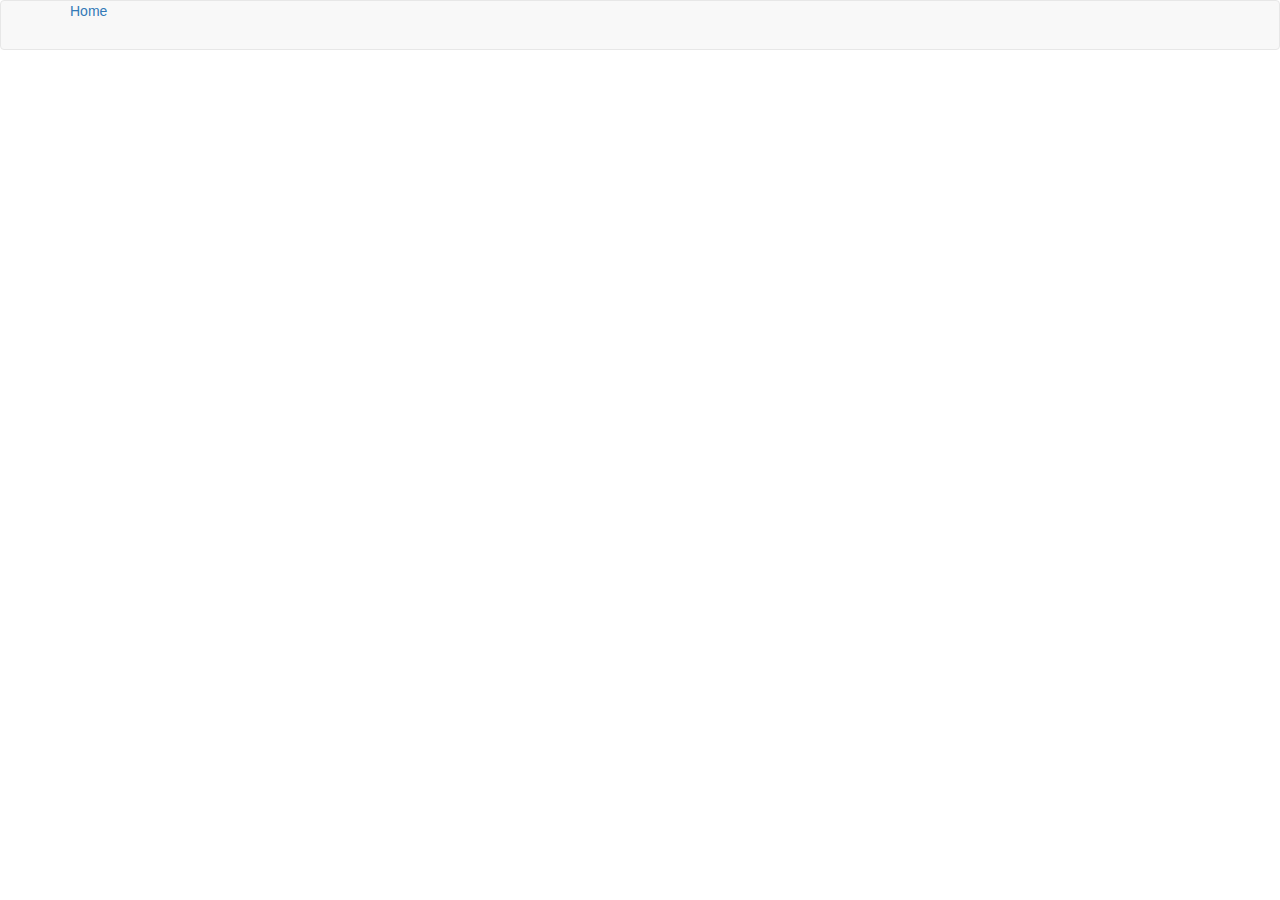
==== showcase/landing-pages/app-landing-page/index.html @ c59ffe9f "Hover + new landing page." ====
<!DOCTYPE html>
<html lang="en">

<head>
	<meta charset="UTF-8">
	<meta name="viewport" content="width=device-width, initial-scale=1.0">
	<meta http-equiv="X-UA-Compatible" content="ie=edge">
	<title>App Landing Page</title>
	<link rel="stylesheet" href="https://maxcdn.bootstrapcdn.com/bootstrap/3.3.7/css/bootstrap.min.css">
	<link rel="stylesheet" href="https://maxcdn.bootstrapcdn.com/font-awesome/4.7.0/css/font-awesome.min.css">
	<link href="https://fonts.googleapis.com/css?family=Lato:300" rel="stylesheet">
	<link rel="stylesheet" href="css/style.css">
</head>

<body>
	<nav class="navbar navbar-default">
		<div class="container">
			<div class="navbar-header">
				<a href="#">Home</a>
			</div>
		</div>
	</nav>

	<section id="header">

	</section>

	<section id="stats">

	</section>

	<section id="responsivnes">

	</section>

	<section id="showcase">

	</section>

	<section id="contact">
		
	</section>
</body>

</html>
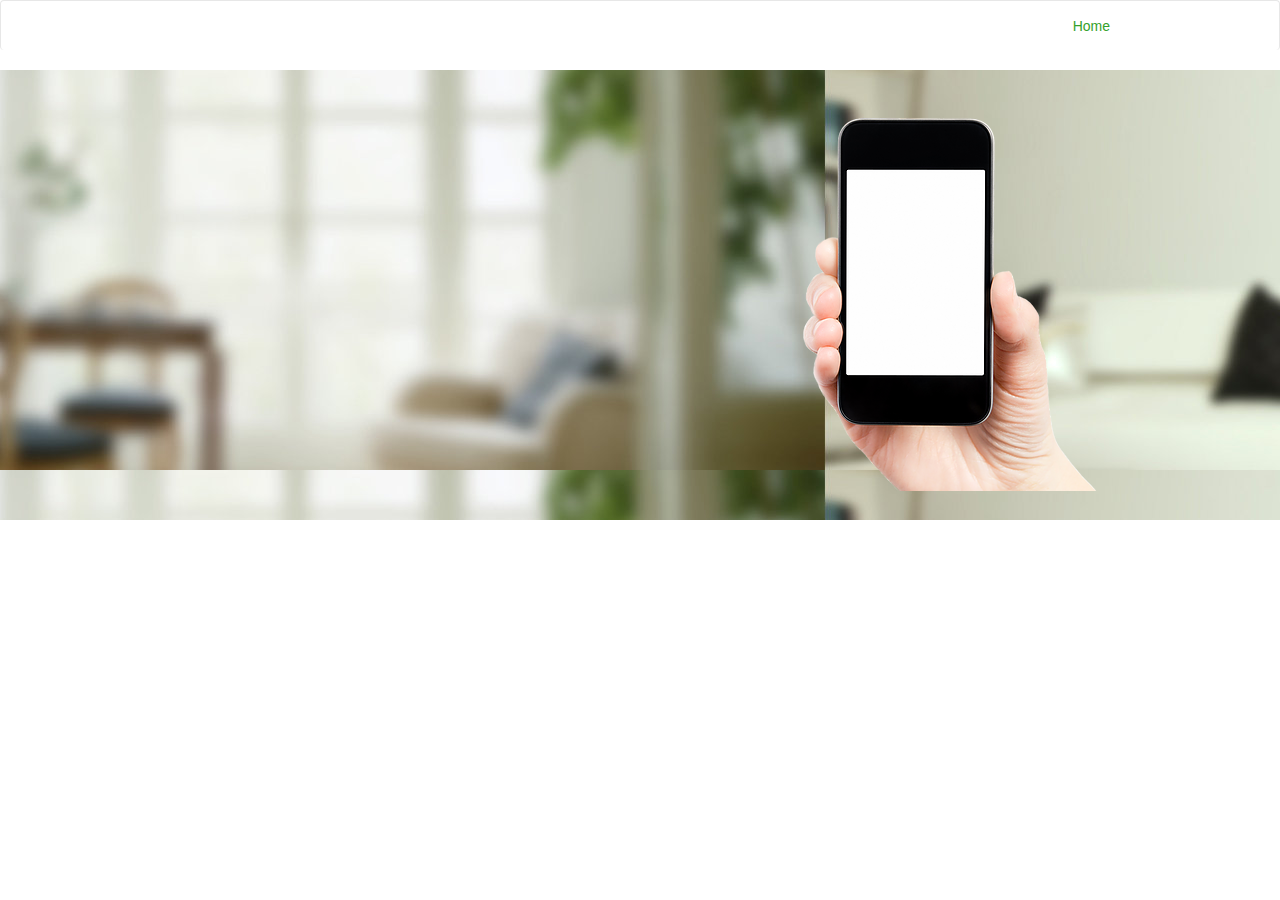
==== commit 958908b7: "Added header." ====
--- a/showcase/landing-pages/app-landing-page/index.html
+++ b/showcase/landing-pages/app-landing-page/index.html
@@ -22,7 +22,18 @@
 	</nav>
 
 	<section id="header">
+		<div class="container-fluid">
+			<div class="row">
+				<div class="col-lg-6 col-md-6 col-sm-6 left">
 
+				</div>
+				<div class="col-lg-6 col-md-6 col-sm-6 right">
+					<div class="image">
+						
+					</div>
+				</div>
+			</div>
+		</div>
 	</section>
 
 	<section id="stats">
@@ -38,7 +49,7 @@
 	</section>
 
 	<section id="contact">
-		
+
 	</section>
 </body>
 
--- a/showcase/landing-pages/app-landing-page/css/style.css
+++ b/showcase/landing-pages/app-landing-page/css/style.css
@@ -0,0 +1,31 @@
+body {
+	padding: 0;
+	margin: 0;
+}
+
+/* Menu */
+.navbar {
+	padding-top: 15px;
+	background: #fff;
+	border-bottom: 0px;
+}
+.navbar-header {
+	float: right;
+	padding-right: 100px;
+	text-align: right;
+	width: auto;
+}
+.navbar a {
+	text-decoration: none;
+	color: rgb(53, 161, 43);
+}
+
+/* Header */
+#header {
+	height: 50vh;
+	background: url('../img/header.jpg');
+}
+#header .image {
+	height: 50vh;
+	background: url('../img/mobile-phone.png') no-repeat center;
+}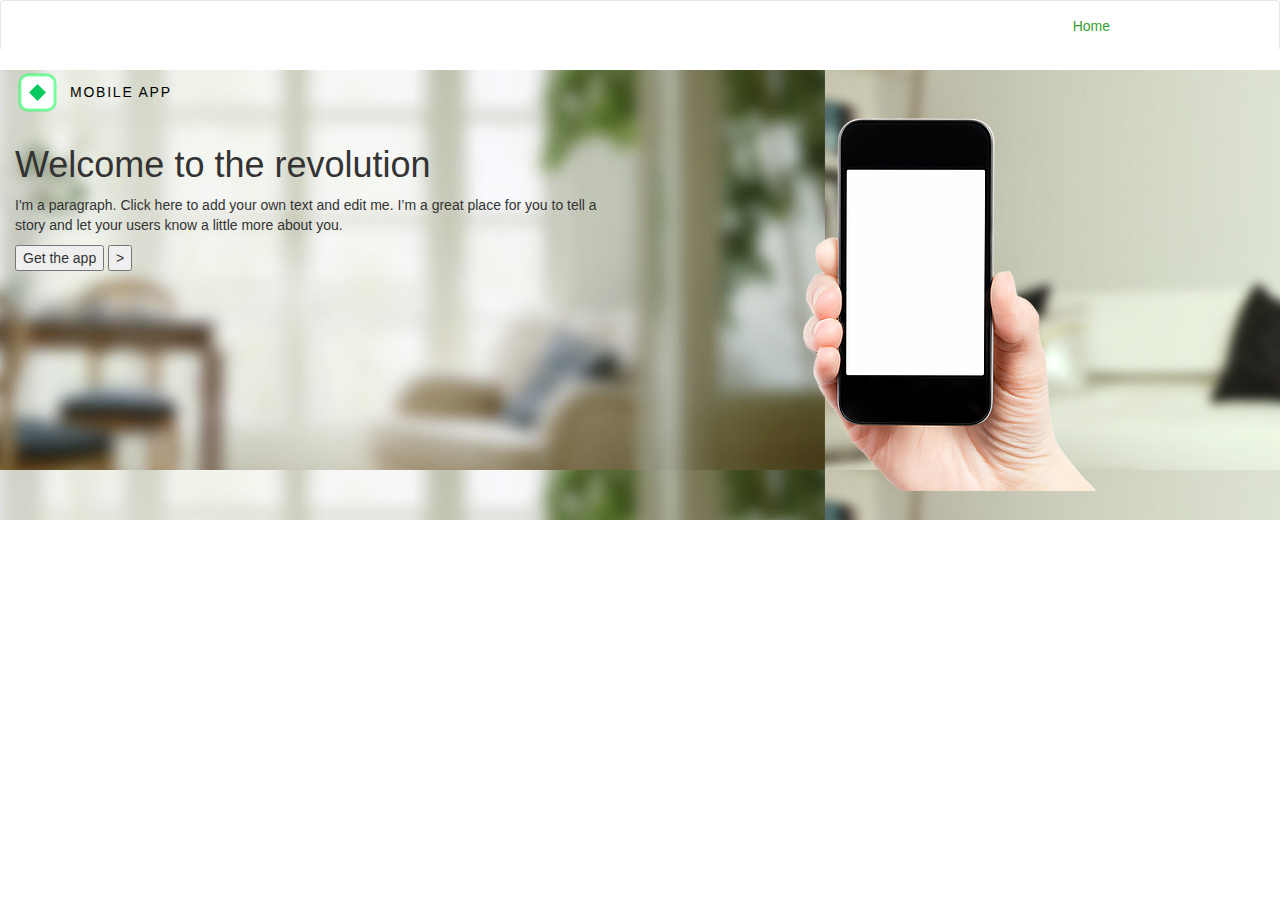
==== commit 6c00a412: "Added logo." ====
--- a/showcase/landing-pages/app-landing-page/index.html
+++ b/showcase/landing-pages/app-landing-page/index.html
@@ -25,11 +25,22 @@
 		<div class="container-fluid">
 			<div class="row">
 				<div class="col-lg-6 col-md-6 col-sm-6 left">
-
+					<div class="logo">
+						<svg width="180" height="50">
+							<rect id="rect-outer" x="5" y="5" rx="8" ry="8" width="35" height="35" />
+							<rect id="rect-inner" x="16.5" y="16.5" width="12" height="12" transform="rotate(45 22.5 22.5)" />
+							<text x="55" y="27" textLength="100">Mobile App</text>
+						</svg>
+					</div>
+					<h1>Welcome to the revolution</h1>
+					<p>I'm a paragraph. Click here to add your own text and edit me. I’m a great place for you to tell a story and let your
+						users know a little more about you.​</p>
+					<button>Get the app</button>
+					<button>></button>
 				</div>
 				<div class="col-lg-6 col-md-6 col-sm-6 right">
 					<div class="image">
-						
+
 					</div>
 				</div>
 			</div>
--- a/showcase/landing-pages/app-landing-page/css/style.css
+++ b/showcase/landing-pages/app-landing-page/css/style.css
@@ -28,4 +28,17 @@
 #header .image {
 	height: 50vh;
 	background: url('../img/mobile-phone.png') no-repeat center;
+}
+#header svg #rect-outer {
+	fill:rgb(255,255,255);
+	stroke-width:3;
+	stroke:rgba(0, 255, 76, 0.5);
+}
+#header svg #rect-inner {
+	fill:rgb(10, 202, 96);
+}
+#header svg text {
+	font-size: 14px;
+	text-transform: uppercase;
+	letter-spacing: 5%;
 }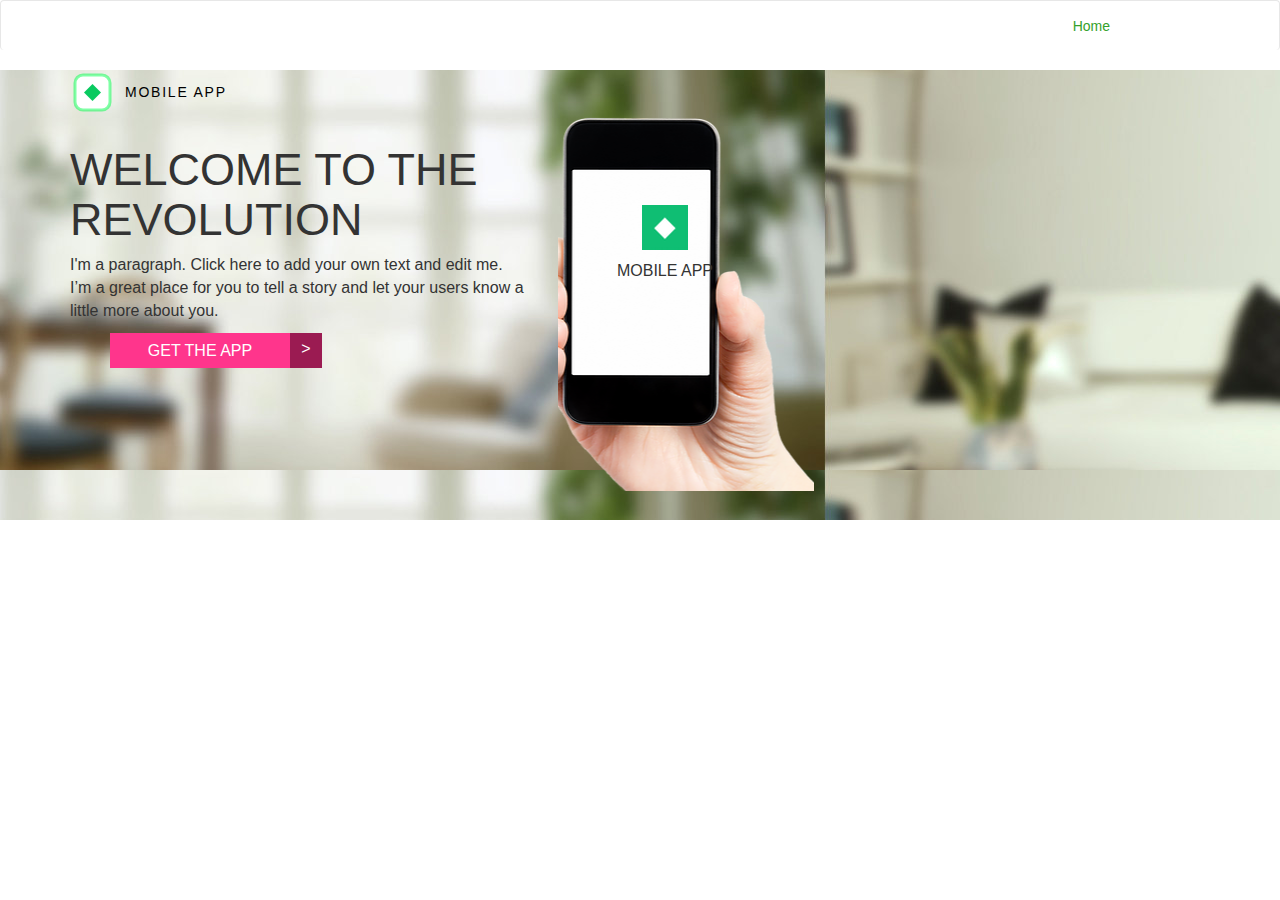
==== commit f8ec39ae: "Added button to header and app content." ====
--- a/showcase/landing-pages/app-landing-page/index.html
+++ b/showcase/landing-pages/app-landing-page/index.html
@@ -22,9 +22,9 @@
 	</nav>
 
 	<section id="header">
-		<div class="container-fluid">
+		<div class="container">
 			<div class="row">
-				<div class="col-lg-6 col-md-6 col-sm-6 left">
+				<div class="col-lg-5 col-md-5 col-sm-5 left">
 					<div class="logo">
 						<svg width="180" height="50">
 							<rect id="rect-outer" x="5" y="5" rx="8" ry="8" width="35" height="35" />
@@ -35,12 +35,21 @@
 					<h1>Welcome to the revolution</h1>
 					<p>I'm a paragraph. Click here to add your own text and edit me. I’m a great place for you to tell a story and let your
 						users know a little more about you.​</p>
-					<button>Get the app</button>
-					<button>></button>
+
+					<ul>
+						<li>
+							<a href="#">Get the app</a>
+						</li>
+						<li>
+							<a>></a>
+						</li>
+					</ul>
 				</div>
-				<div class="col-lg-6 col-md-6 col-sm-6 right">
+				<div class="col-lg-7 col-md-7 col-sm-7 right">
 					<div class="image">
-
+						<div class="app-content">
+							<p>Mobile app</p>
+						</div>
 					</div>
 				</div>
 			</div>
--- a/showcase/landing-pages/app-landing-page/css/style.css
+++ b/showcase/landing-pages/app-landing-page/css/style.css
@@ -25,10 +25,6 @@
 	height: 50vh;
 	background: url('../img/header.jpg');
 }
-#header .image {
-	height: 50vh;
-	background: url('../img/mobile-phone.png') no-repeat center;
-}
 #header svg #rect-outer {
 	fill:rgb(255,255,255);
 	stroke-width:3;
@@ -41,4 +37,61 @@
 	font-size: 14px;
 	text-transform: uppercase;
 	letter-spacing: 5%;
+}
+#header h1 {
+	text-transform: uppercase;
+	font-size: 45px;
+}
+#header p {
+	font-size: 16px;
+}
+#header ul li {
+	float: left;
+	text-decoration: none;
+	list-style-type: none;
+	text-transform: uppercase;
+	text-align: center;
+}
+#header ul li a {
+	font-size: 16px;
+	color: #fff;
+}
+#header ul li:nth-child(1) {
+	background-color: #ff358c;
+	width: 180px;
+	height: 35px;
+	padding-top: 7px;
+}
+#header ul li:nth-child(1):hover {
+	background-color: #9b1b52;
+	cursor: pointer;
+}
+#header ul li a:hover {
+	text-decoration: none;
+}
+#header ul li:nth-child(2) {
+	background-color: #9b1b52;
+	display: block;
+	width: 32px;
+	height: 35px;
+	padding-top: 5px;
+}
+#header ul li:nth-child(2):hover {
+	background-color: #6b1138;
+	cursor: pointer;
+}
+#header .right .image {
+	height: 50vh;
+	width: 20vw;
+	background: url('../img/mobile-phone.png') no-repeat center;
+}
+#header .app-content {
+	height: 35vh;
+	width: 215px;
+	background: url('../img/icon.png') no-repeat center;
+}
+#header .app-content p {
+	text-transform: uppercase;
+	text-align: center;
+	padding-top: 190px;
 }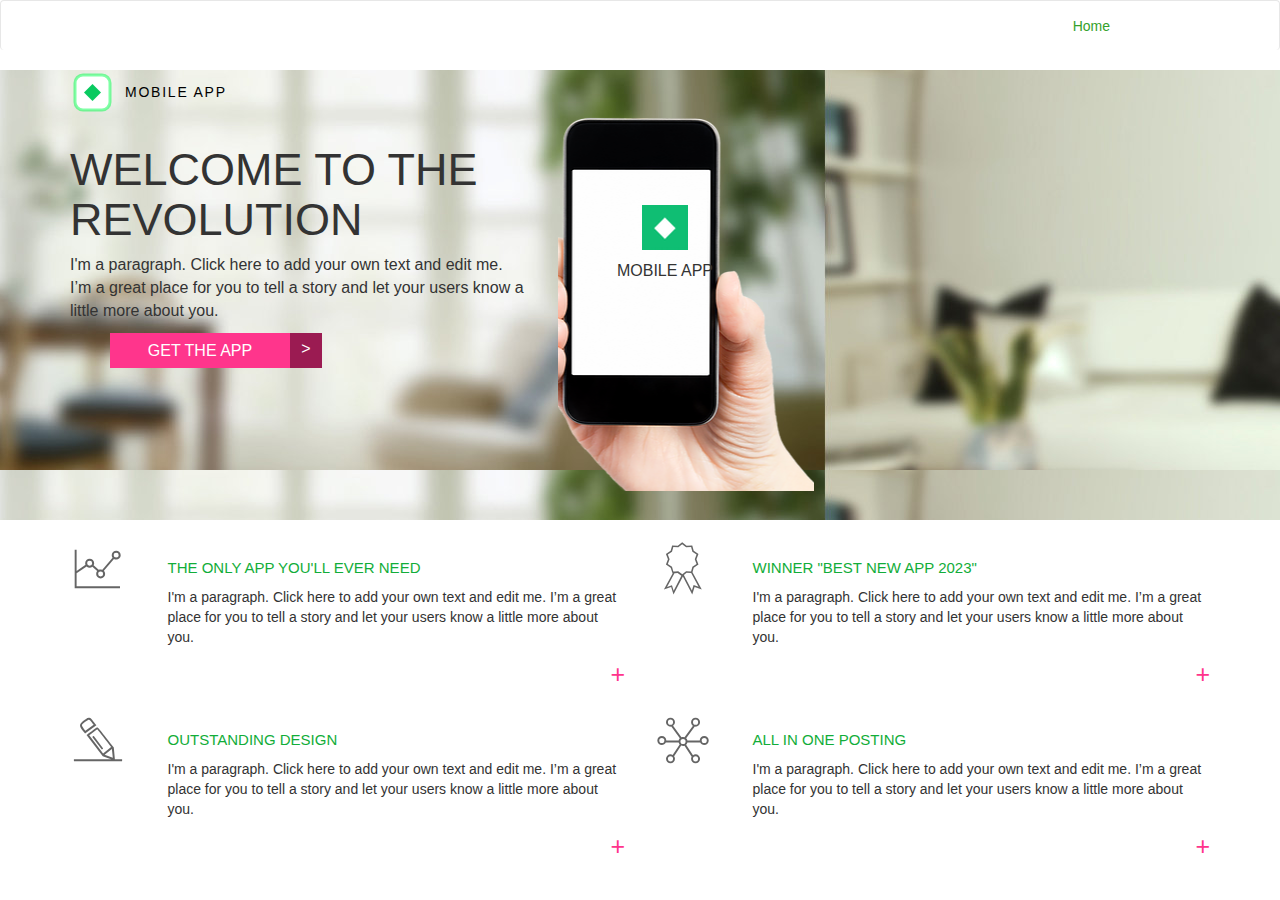
==== commit 7688441a: "Added facts section." ====
--- a/showcase/landing-pages/app-landing-page/index.html
+++ b/showcase/landing-pages/app-landing-page/index.html
@@ -56,8 +56,49 @@
 		</div>
 	</section>
 
-	<section id="stats">
-
+	<section id="facts">
+		<div class="container">
+			<div class="row">
+				<div class="col-lg-1 col-md-1 col-sm-1">
+					<img src="img/icons/growth.svg" alt="">
+				</div>
+				<div class="col-lg-5 col-md-5 col-sm-5">
+					<h1>The only app you'll ever need</h1>
+					<p>I'm a paragraph. Click here to add your own text and edit me. I’m a great place for you to tell a story and let your
+						users know a little more about you.</p>
+					<a href="#">&plus;</a>
+				</div>
+				<div class="col-lg-1 col-md-1 col-sm-1">
+					<img src="img/icons/award.svg" alt="">
+				</div>
+				<div class="col-lg-5 col-md-5 col-sm-5">
+					<h1>Winner "Best new app 2023"</h1>
+					<p>I'm a paragraph. Click here to add your own text and edit me. I’m a great place for you to tell a story and let your
+						users know a little more about you.</p>
+					<a href="#">&plus;</a>
+				</div>
+			</div>
+			<div class="row">
+				<div class="col-lg-1 col-md-1 col-sm-1">
+					<img src="img/icons/pencil.svg" alt="">
+				</div>
+				<div class="col-lg-5 col-md-5 col-sm-5">
+					<h1>Outstanding design</h1>
+					<p>I'm a paragraph. Click here to add your own text and edit me. I’m a great place for you to tell a story and let your
+						users know a little more about you.</p>
+					<a href="#">&plus;</a>
+				</div>
+				<div class="col-lg-1 col-md-1 col-sm-1">
+					<img src="img/icons/network.svg" alt="">
+				</div>
+				<div class="col-lg-5 col-md-5 col-sm-5">
+					<h1>All in one posting</h1>
+					<p>I'm a paragraph. Click here to add your own text and edit me. I’m a great place for you to tell a story and let your
+						users know a little more about you.</p>
+					<a href="#">&plus;</a>
+				</div>
+			</div>
+		</div>
 	</section>
 
 	<section id="responsivnes">
--- a/showcase/landing-pages/app-landing-page/css/style.css
+++ b/showcase/landing-pages/app-landing-page/css/style.css
@@ -94,4 +94,25 @@
 	text-transform: uppercase;
 	text-align: center;
 	padding-top: 190px;
+}
+
+/* Facts */
+#facts .row {
+	padding-top: 20px;
+}
+#facts img {
+	opacity: 0.6;
+	width: 55px;
+	height: 55px;
+	float: left;
+}
+#facts h1 {
+	text-transform: uppercase;
+	font-size: 15px;
+	color: rgb(18, 173, 57);
+}
+#facts a {
+	font-size: 25px;
+	color: #ff358c;
+	float: right;
 }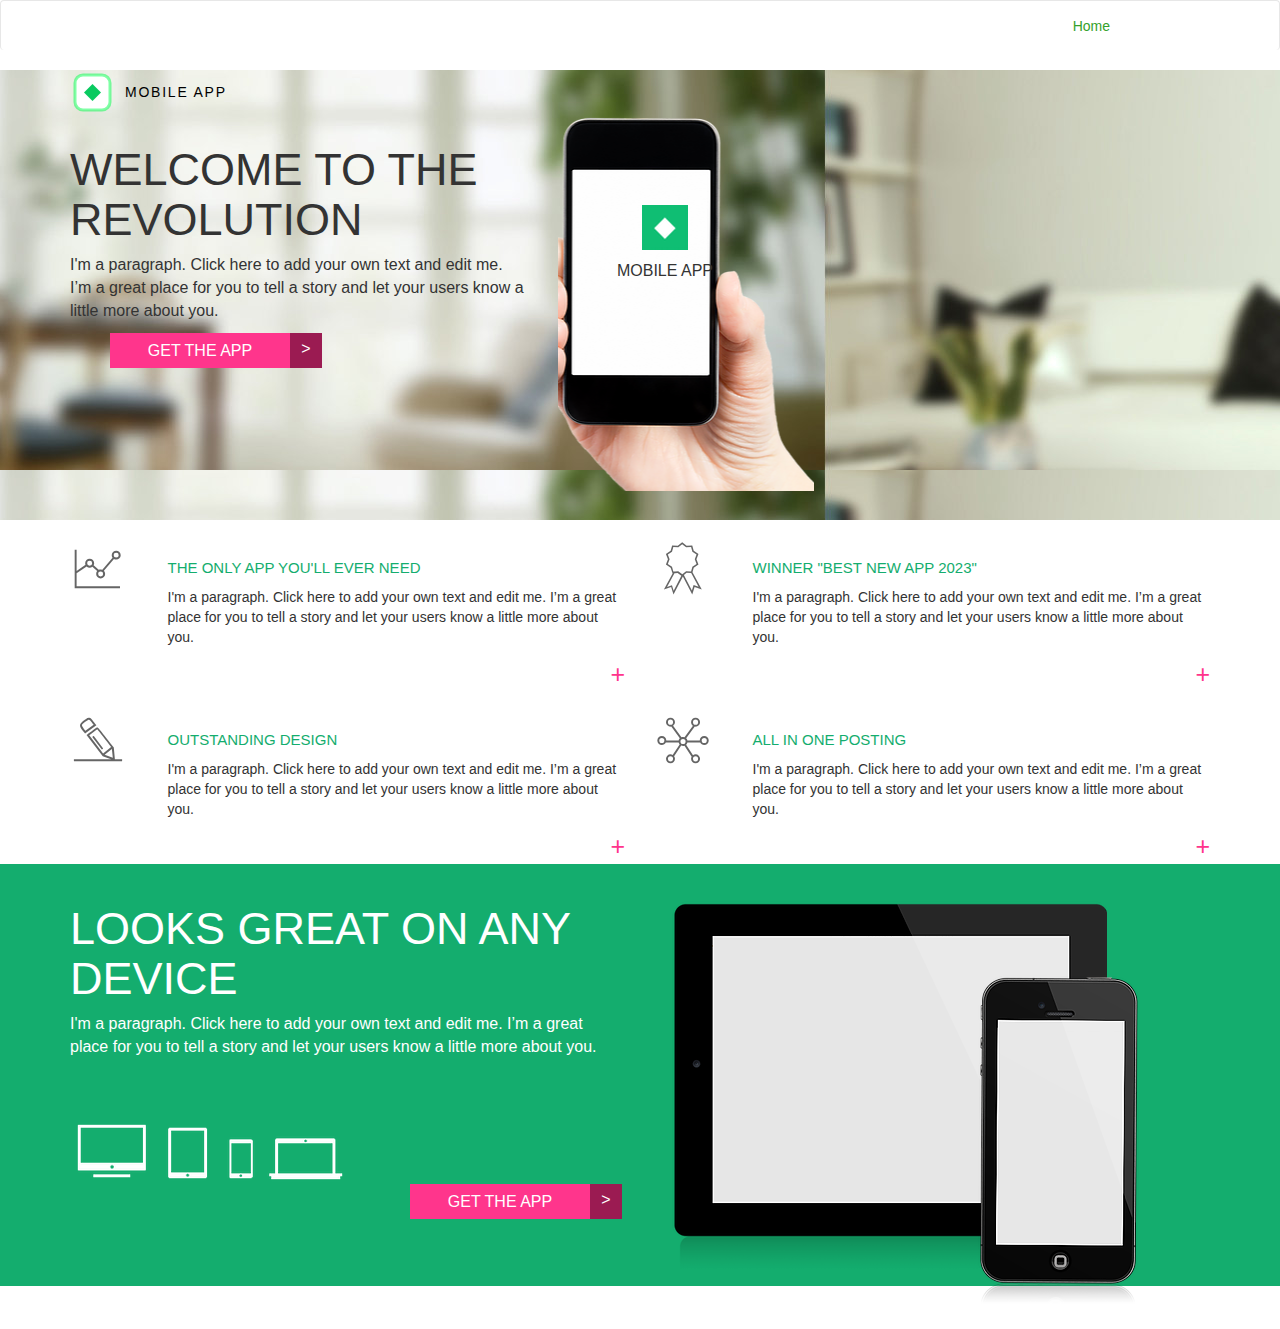
==== commit aa1764d3: "Added responsivnes section." ====
--- a/showcase/landing-pages/app-landing-page/index.html
+++ b/showcase/landing-pages/app-landing-page/index.html
@@ -102,7 +102,28 @@
 	</section>
 
 	<section id="responsivnes">
-
+		<div class="container">
+			<div class="row">
+				<div class="col-lg-6 col-md-6-col-xs-6">
+					<h1>Looks great on any device</h1>
+					<p>I'm a paragraph. Click here to add your own text and edit me. I’m a great place for you to tell a story and let your
+						users know a little more about you.​</p>
+					<img id="responsive" src="img/responsive.png" alt="">
+					<ul>
+						<li>
+							<a href="#">Get the app</a>
+						</li>
+						<li>
+							<a>></a>
+						</li>
+					</ul>
+				</div>
+				<div class="col-lg-6 col-md-6-col-xs-6 devices">
+					<img id="tablet" src="img/tablet.png" alt="">
+					<img id="phone" src="img/phone.png" alt="">
+				</div>
+			</div>
+		</div>
 	</section>
 
 	<section id="showcase">
--- a/showcase/landing-pages/app-landing-page/css/style.css
+++ b/showcase/landing-pages/app-landing-page/css/style.css
@@ -109,10 +109,83 @@
 #facts h1 {
 	text-transform: uppercase;
 	font-size: 15px;
-	color: rgb(18, 173, 57);
+	color: rgb(20, 173, 110);
 }
 #facts a {
 	font-size: 25px;
 	color: #ff358c;
 	float: right;
+}
+
+/* Responsivnes */
+#responsivnes {
+	background-color: rgb(20, 173, 110);
+}
+#responsivnes .row {
+	padding-top: 20px;
+}
+#responsivnes h1, #responsivnes p {
+	color: #fff;
+}
+#responsivnes h1 {
+	text-transform: uppercase;
+	font-size: 45px;
+}
+#responsivnes p {
+	font-size: 16px;
+}
+#responsivnes .devices {
+	position: relative;
+}
+#responsivnes #responsive {
+	padding-top: 50px;
+}
+#responsivnes .devices #tablet {
+	position: relative;
+	top: 0;
+	left: 0;
+}
+#responsivnes .devices #phone {
+	position: absolute;
+	top: 80px;
+	right: 80px;
+}
+
+#responsivnes ul {
+	padding-left: 340px;
+}
+#responsivnes ul li {
+	float: left;
+	text-decoration: none;
+	list-style-type: none;
+	text-transform: uppercase;
+	text-align: center;
+}
+#responsivnes ul li a {
+	font-size: 16px;
+	color: #fff;
+}
+#responsivnes ul li:nth-child(1) {
+	background-color: #ff358c;
+	width: 180px;
+	height: 35px;
+	padding-top: 7px;
+}
+#responsivnes ul li:nth-child(1):hover {
+	background-color: #9b1b52;
+	cursor: pointer;
+}
+#responsivnes ul li a:hover {
+	text-decoration: none;
+}
+#responsivnes ul li:nth-child(2) {
+	background-color: #9b1b52;
+	display: block;
+	width: 32px;
+	height: 35px;
+	padding-top: 5px;
+}
+#responsivnes ul li:nth-child(2):hover {
+	background-color: #6b1138;
+	cursor: pointer;
 }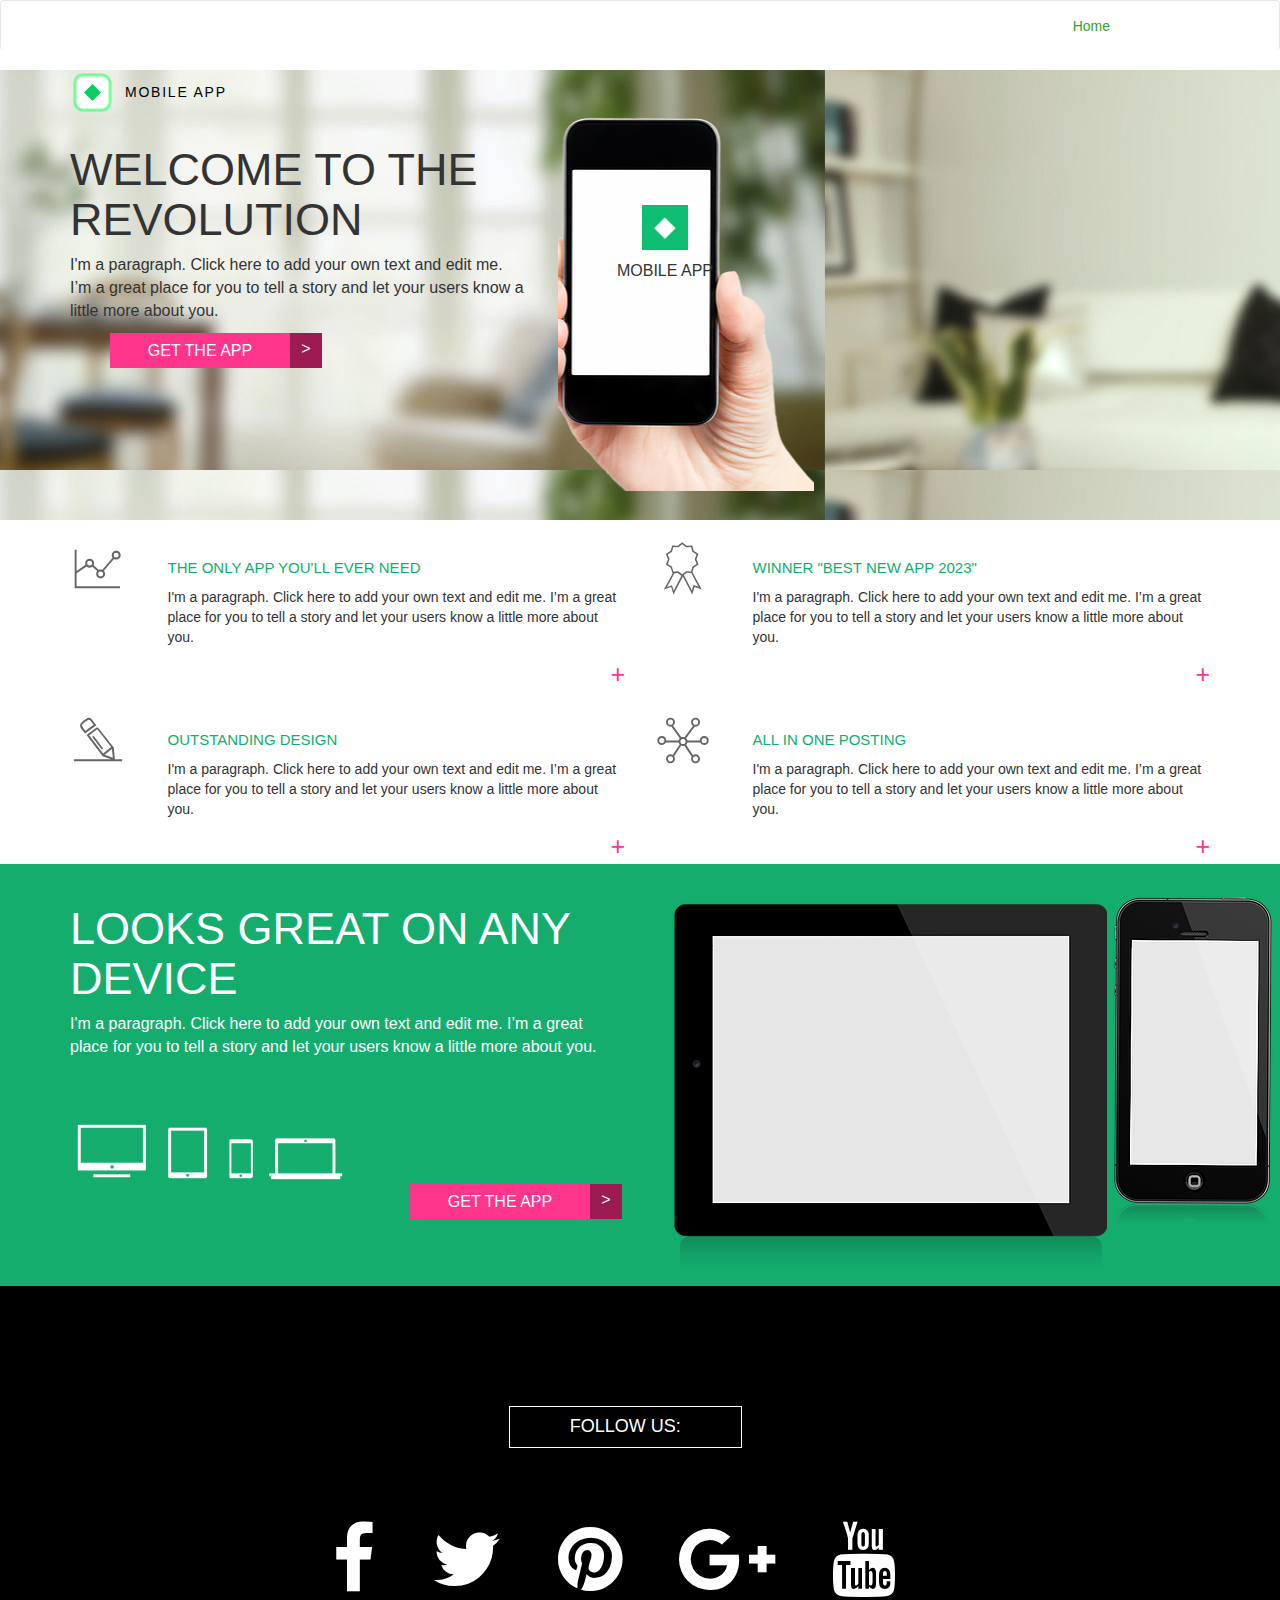
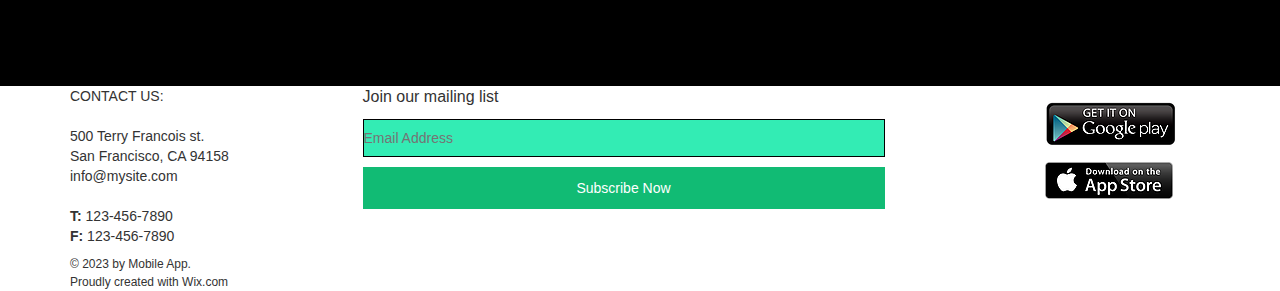
==== commit e6b8f3d9: "Added final content in Mobile App landing page." ====
--- a/showcase/landing-pages/app-landing-page/index.html
+++ b/showcase/landing-pages/app-landing-page/index.html
@@ -126,13 +126,72 @@
 		</div>
 	</section>
 
-	<section id="showcase">
-
+	<section id="social">
+		<div class="container">
+			<div class="row">
+				<div class="col-lg-3 col-md-3 col-xs-3 center-block">
+					<p>Follow us:</p>
+				</div>
+			</div>
+			<div class="row">
+				<div id="icons" class="col-lg-7 col-md-7 col-xs-7 center-block">
+					<a href="#">
+						<i class="fa fa-facebook"></i>
+					</a>
+					<a href="#">
+						<i class="fa fa-twitter"></i>
+					</a>
+					<a href="#">
+						<i class="fa fa-pinterest"></i>
+					</a>
+					<a href="#">
+						<i class="fa fa-google-plus"></i>
+					</a>
+					<a href="#">
+						<i class="fa fa-youtube"></i>
+					</a>
+				</div>
+			</div>
+		</div>
 	</section>
 
 	<section id="contact">
+		<div class="container">
+			<div class="row">
+				<div class="col-lg-2 col-md-2 col-xs-2">
+					<p>
+						CONTACT US:
+						<br>
+						<br> 500 Terry Francois st.
+						<br> San Francisco, CA 94158
+						<br> info@mysite.com
+						<br>
+						<br>
+						<span>T:</span> 123-456-7890
+						<br>
+						<span>F:</span> 123-456-7890
+					</p>
+				</div>
+				<div class="col-lg-7 col-md-7 col-xs-7 col-lg-offset-1 form">
+					<p>Join our mailing list</p>
+					<input type="text" placeholder="Email Address">
+					<br>
+					<button>Subscribe Now</button>
+				</div>
+				<div class="col-lg-2 col-md-2 col-xs-2">
+					<img src="img/google-play.png" alt="Get it on Google Play">
+					<img src="img/app-store.png	" alt="Download on the App Store">
+				</div>
+			</div>
+		</div>
+	</section>
 
-	</section>
+	<footer>
+		<div class="container">
+			&copy; 2023 by Mobile App.
+			<br>Proudly created with Wix.com
+		</div>
+	</footer>
 </body>
 
 </html>--- a/showcase/landing-pages/app-landing-page/css/style.css
+++ b/showcase/landing-pages/app-landing-page/css/style.css
@@ -147,8 +147,6 @@
 }
 #responsivnes .devices #phone {
 	position: absolute;
-	top: 80px;
-	right: 80px;
 }
 
 #responsivnes ul {
@@ -188,4 +186,64 @@
 #responsivnes ul li:nth-child(2):hover {
 	background-color: #6b1138;
 	cursor: pointer;
+}
+
+/* Social */
+#social {
+	background-color: #000;
+	height: 400px;
+	position: relative;
+}
+#social .center-block {
+	float: none;
+}
+#social p {
+	position: absolute;
+	top: 120px;
+	margin: auto;
+	color: #fff;
+	display: inline;
+	border: 1px solid #fff;
+	font-size: 18px;
+	padding: 7px 60px;
+	text-transform: uppercase;
+}
+#social #icons {
+	top: 220px;
+}
+#social #icons a {
+	text-decoration: none;
+	color: #fff;
+	padding: 0px 18px;
+	font-size: 75px;
+}
+
+/* Contact */
+#contact span {
+	font-weight: bold;
+}
+#contact .form p {
+	font-size: 16px;
+}
+#contact .form input {
+	width: 80%;
+	border: 1px solid #000;
+	background-color: rgb(51, 236, 180);
+	padding: 8px 0;
+}
+#contact .form button {
+	margin-top: 10px;
+	width: 80%;
+	background-color: rgb(17, 187, 116);
+	border: none;
+	color: #fff;
+	padding: 11px 0;
+}
+#contact img {
+	padding-top: 15px;
+}
+
+/* Footer */
+footer {
+	font-size: 12px;
 }